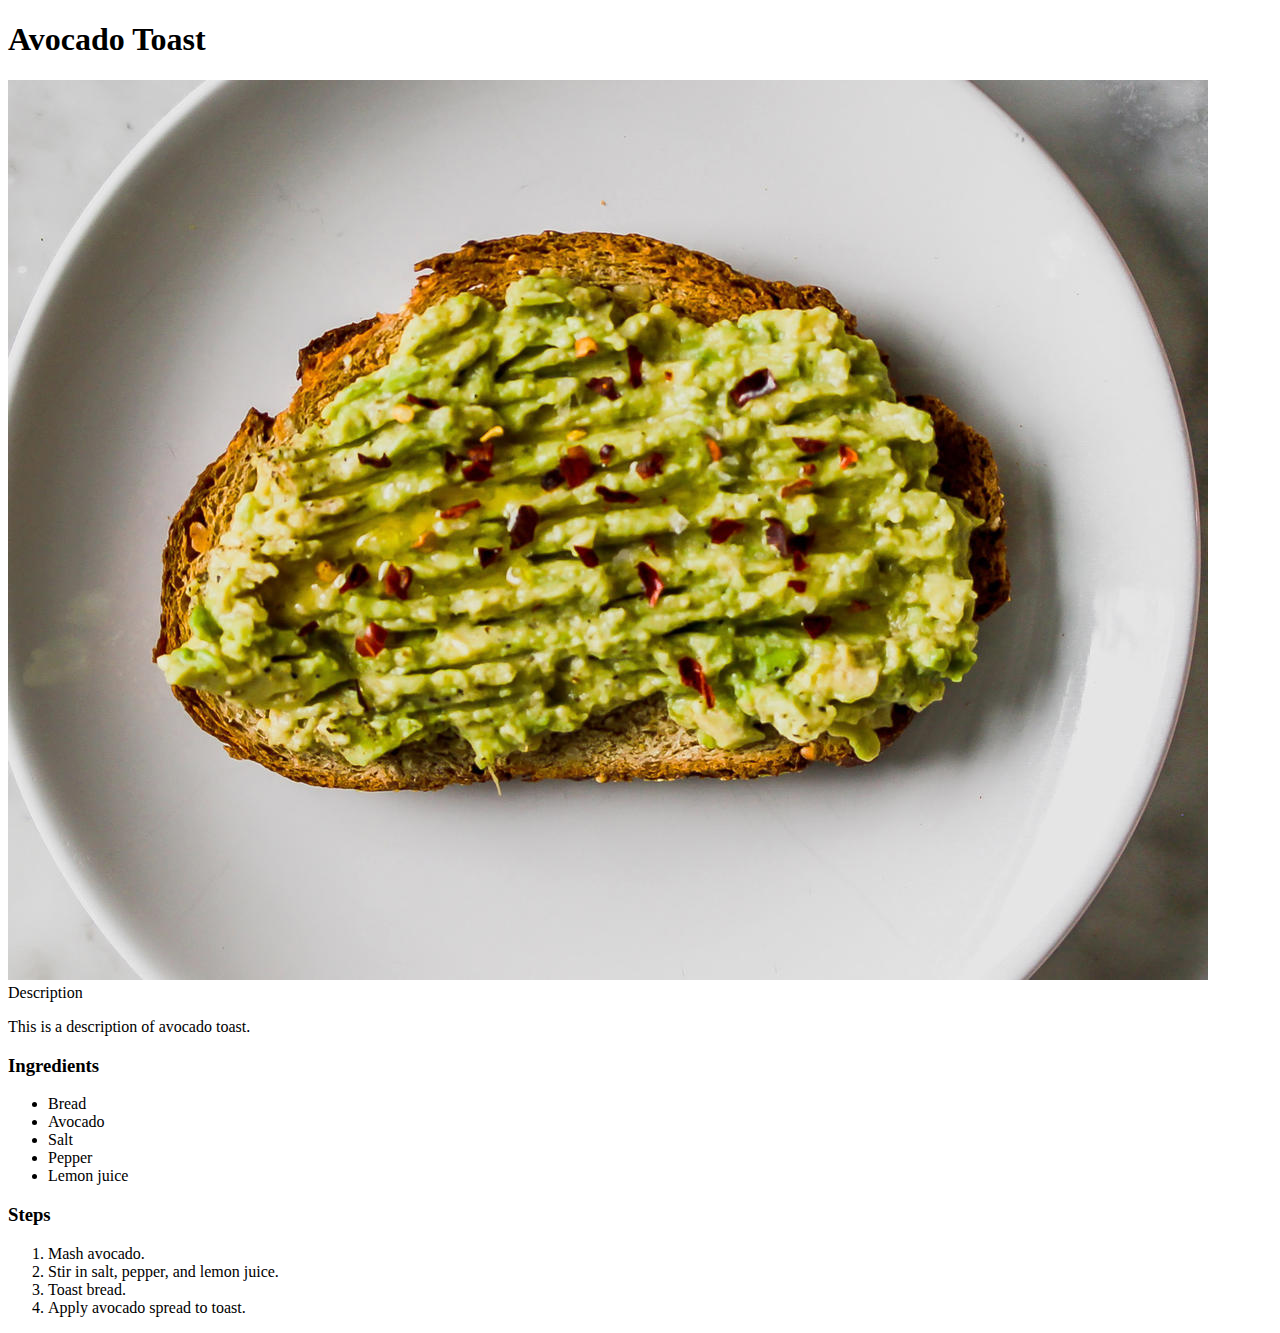
==== recipes/avocado_toast.html @ 7e11c66c "removed from git_test repo" ====
<!DOCTYPE html>
<html lang="en">
    <head>
        <meta charset="utf-8">
        <title>Odin Recipes | Avocado Toast</title>
    </head>
    <body>
        <h1>Avocado Toast</h1>
        <img
        src="../img/avocado_toast.jpeg"
        alt="Avocado toast"
        <h3>Description</h3>
        <p>This is a description of avocado toast.</p>
        <h3>Ingredients</h3>
        <ul>
            <li>Bread</li>
            <li>Avocado</li>
            <li>Salt</li>
            <li>Pepper</li>
            <li>Lemon juice</li>
        </ul>
        <h3>Steps</h3>
        <ol>
            <li>Mash avocado.</li>
            <li>Stir in salt, pepper, and lemon juice.</li>
            <li>Toast bread.</li>
            <li>Apply avocado spread to toast.</li>
        </ol>
    </body>
</html>
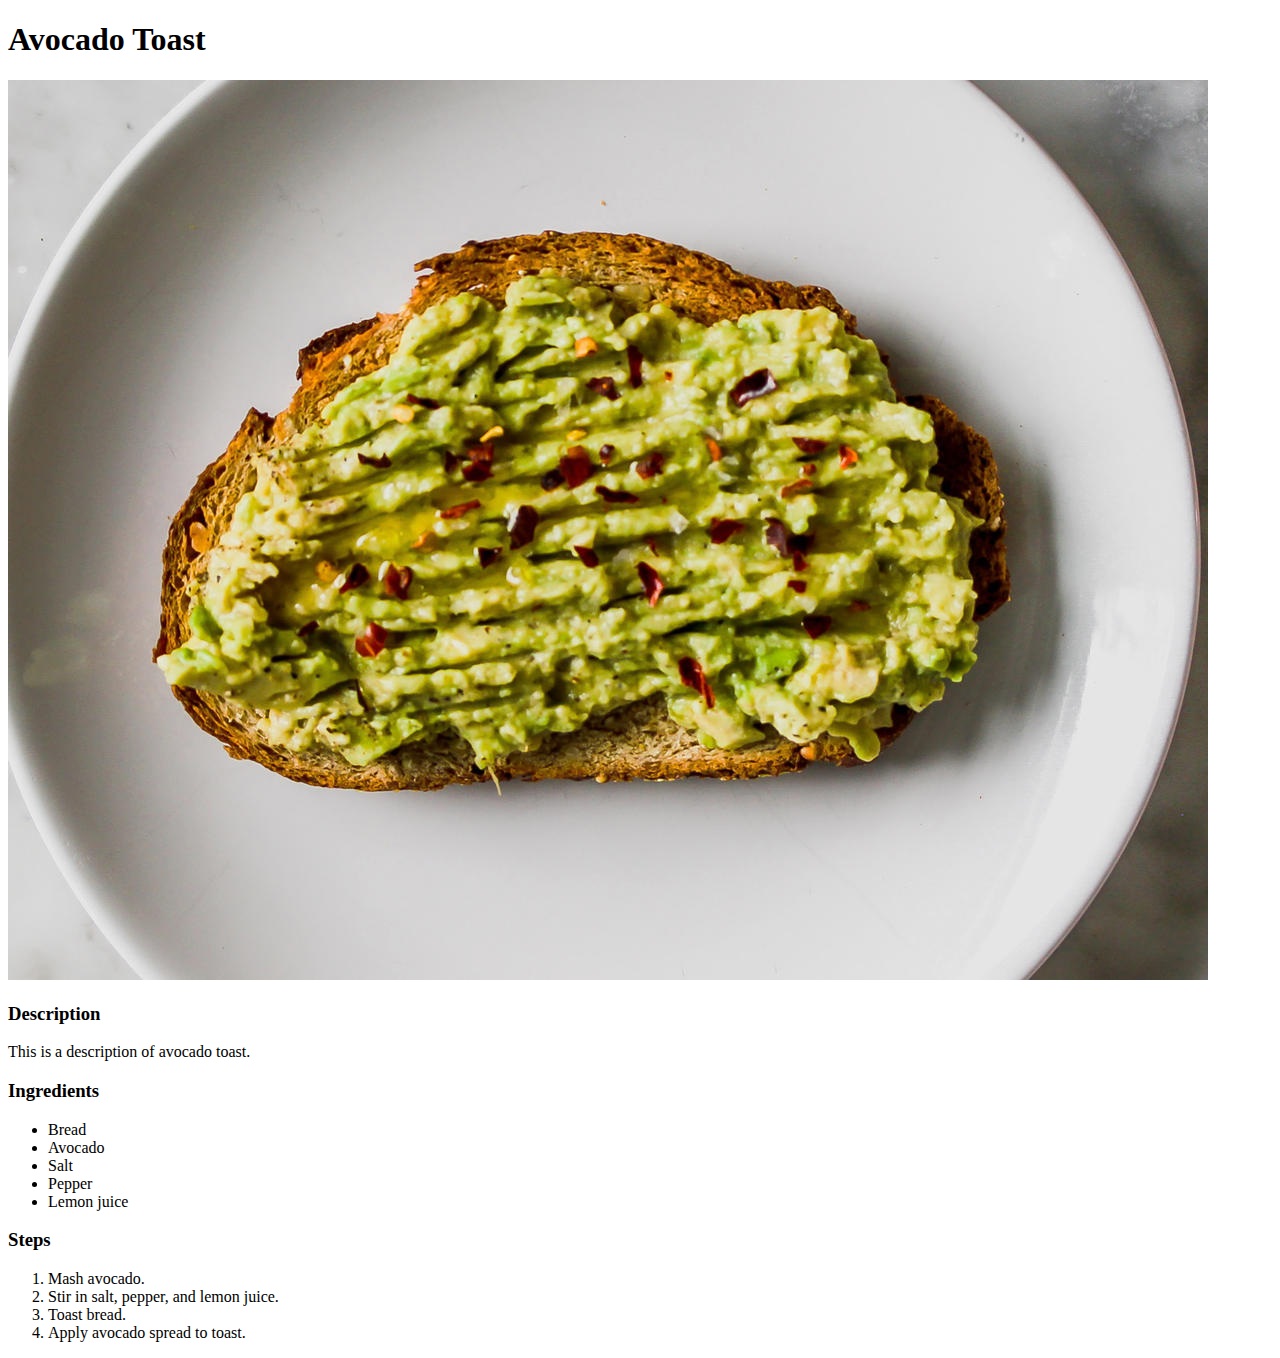
==== commit aa5c548b: "Added oatmeal" ====
--- a/recipes/avocado_toast.html
+++ b/recipes/avocado_toast.html
@@ -8,7 +8,7 @@
         <h1>Avocado Toast</h1>
         <img
         src="../img/avocado_toast.jpeg"
-        alt="Avocado toast"
+        alt="Avocado toast">
         <h3>Description</h3>
         <p>This is a description of avocado toast.</p>
         <h3>Ingredients</h3>
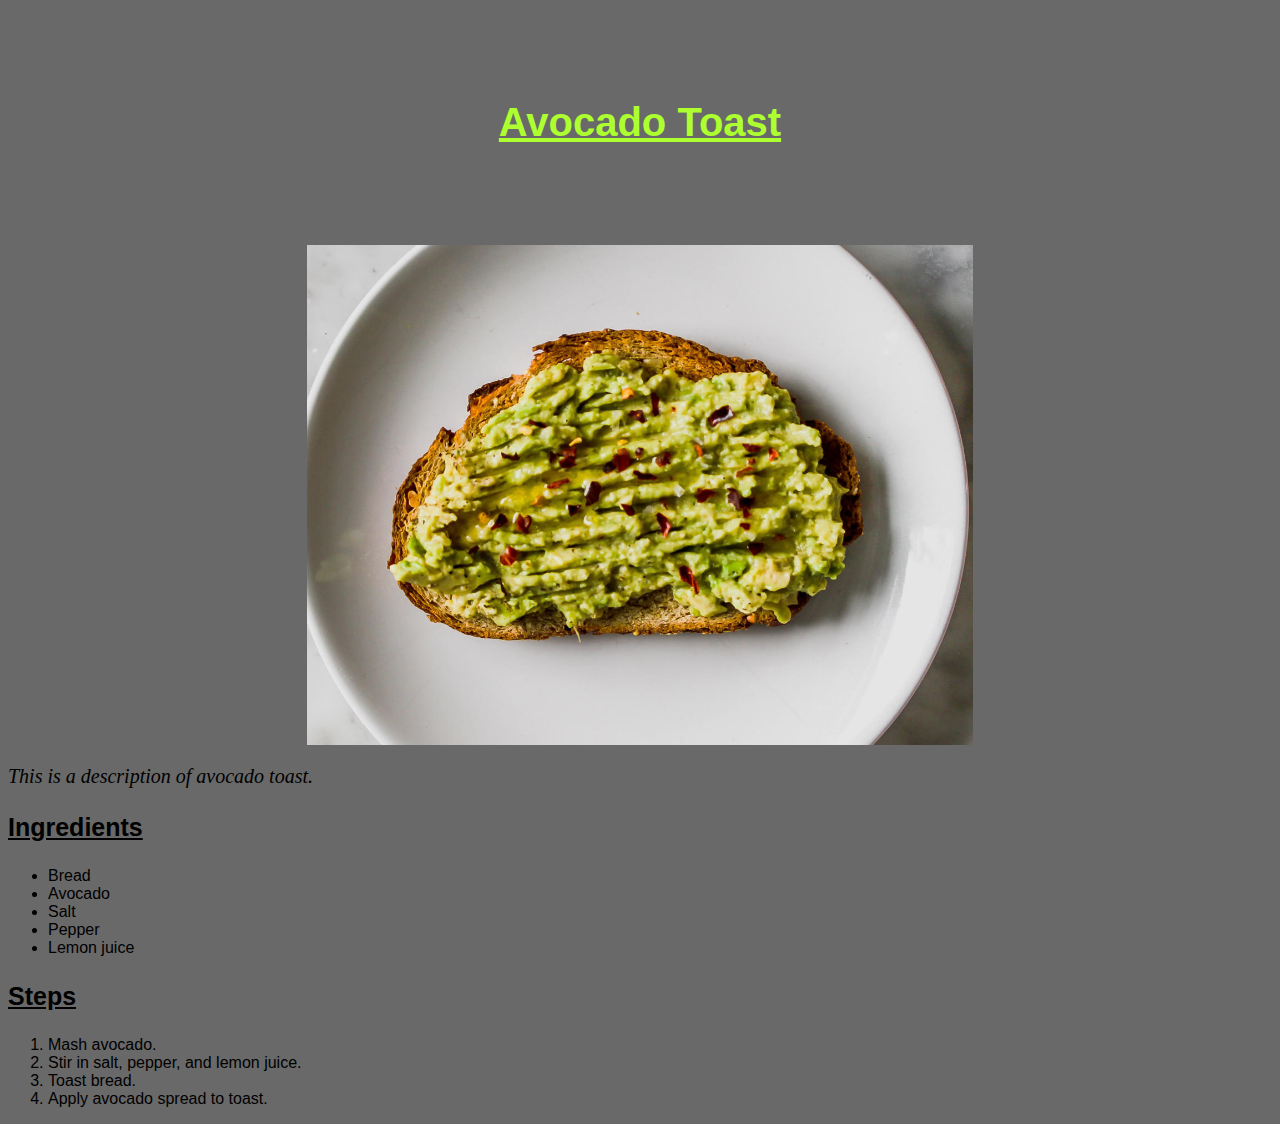
==== commit f297bd33: "Removed buttons; added classes" ====
--- a/recipes/avocado_toast.html
+++ b/recipes/avocado_toast.html
@@ -3,13 +3,14 @@
     <head>
         <meta charset="utf-8">
         <title>Odin Recipes | Avocado Toast</title>
+        <link rel="stylesheet" href="../style.css">
     </head>
+
     <body>
-        <h1>Avocado Toast</h1>
-        <img
+        <div class="avocado">Avocado Toast</div>
+        <img class="images"
         src="../img/avocado_toast.jpeg"
         alt="Avocado toast">
-        <h3>Description</h3>
         <p>This is a description of avocado toast.</p>
         <h3>Ingredients</h3>
         <ul>
--- a/style.css
+++ b/style.css
@@ -0,0 +1,62 @@
+body {
+    background-color: rgb(105, 105, 105);
+}
+
+h1 {
+    font-size: 100px;
+    font-family: 'Courier New', Courier, monospace;
+    font-weight: bolder;
+    color: rgb(255, 150, 111);
+    text-align: center;
+    filter:drop-shadow(6px 6px 4px #000);
+    border: 4px solid white;
+    padding: 10px;
+}
+
+div {
+    font-size: 40px;
+    font-family: 'Lucida Sans', 'Lucida Sans Regular', 'Lucida Grande', sans-serif;
+    font-weight: bold;
+    text-align: center;
+    text-decoration-line: underline;
+}
+
+.avocado {
+    color: greenyellow;
+    margin: 100px;
+}
+
+.oatmeal {
+    color: rgb(255, 216, 133);
+    margin: 100px;
+}
+
+.veggie {
+    color:rgb(255, 174, 97);
+    margin: 100px;
+}
+
+.images {
+    width: auto;
+    max-height: 500px;
+    display: block;
+    margin-left: auto;
+    margin-right: auto;
+}
+
+h3 {
+    font-size: 25px;
+    font-family: 'Franklin Gothic Medium', 'Arial Narrow', Arial, sans-serif;
+    font-weight: bold;
+    text-decoration: underline;
+}
+
+p {
+    font-size: 20px;
+    font-style: italic;
+}
+
+li {
+    font-size: 20;
+    font-family: 'Segoe UI', Tahoma, Geneva, Verdana, sans-serif;
+}